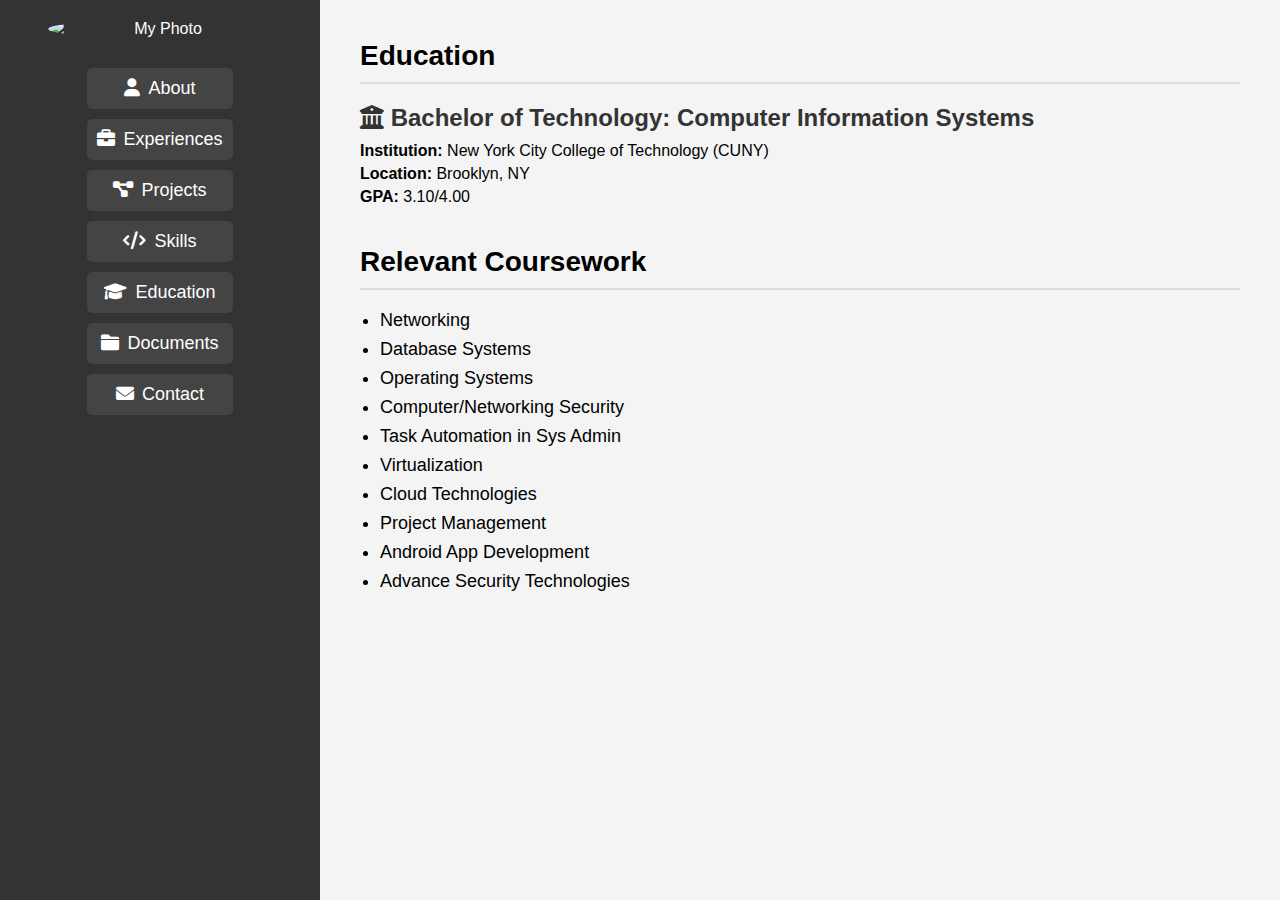
==== education.html @ 34cb1492 "Add files via upload" ====
<!DOCTYPE html>
<html lang="en">
<head>
    <meta charset="UTF-8">
    <meta name="viewport" content="width=device-width, initial-scale=1.0">
    <title>Education - Subahu Paul</title>
    <link rel="stylesheet" href="styles.css">
	<link rel="stylesheet" href="https://cdnjs.cloudflare.com/ajax/libs/font-awesome/6.0.0-beta3/css/all.min.css">

</head>
<body>
    <div class="container">
        <div class="left-side">
            <img src="me.jpg" alt="My Photo" class="profile-pic">
            <nav class="nav-bar">
                <ul>
                    <li><a href="index.html"><i class="fas fa-user"></i>About</a></li>
                    <li><a href="experiences.html"><i class="fas fa-briefcase"></i>Experiences</a></li>
                    <li><a href="projects.html"><i class="fas fa-project-diagram"></i>Projects</a></li>
                    <li><a href="skills.html"><i class="fas fa-code"></i>Skills</a></li>
                    <li><a href="education.html"><i class="fas fa-graduation-cap"></i>Education</a></li>
					<li><a href="documents.html"><i class="fas fa-folder"></i>Documents</a></li>
                    <li><a href="contact.html"><i class="fas fa-envelope"></i>Contact</a></li>
                </ul>
            </nav>
        </div>
        <div class="right-side">
            <section class="education">
                <h1>Education</h1>

                <div class="education-details">
                    <h2><i class="fas fa-university"></i> Bachelor of Technology: Computer Information Systems</h2>
                    <p><strong>Institution:</strong> New York City College of Technology (CUNY)</p>
                    <p><strong>Location:</strong> Brooklyn, NY</p>
                    <p><strong>GPA:</strong> 3.10/4.00</p>
                </div>
            </section>

            <section class="coursework">
                <h1>Relevant Coursework</h1>
                <ul>
                    <li>Networking</li>
                    <li>Database Systems</li>
                    <li>Operating Systems</li>
                    <li>Computer/Networking Security</li>
                    <li>Task Automation in Sys Admin</li>
                    <li>Virtualization</li>
                    <li>Cloud Technologies</li>
                    <li>Project Management</li>
                    <li>Android App Development</li>
                    <li>Advance Security Technologies</li>
                </ul>
            </section>
        </div>
    </div>
</body>
</html>
---- styles.css ----
/* General Styles */
* {
    margin: 0;
    padding: 0;
    box-sizing: border-box;
}

body {
    font-family: Arial, sans-serif;
    display: flex;
    height: 100vh;
    background-color: #f4f4f4;
}

button {
    margin-top: 10px;
    padding: 10px 20px;
    font-size: 16px;
    background-color: #333;
    color: #fff;
    border: none;
    border-radius: 5px;
    cursor: pointer;
}

button:hover {
    background-color: #555;
}

.container {
    display: flex;
    width: 100%;
    height: 100%;
}

.left-side {
    width: 25%;
    padding: 20px;
    background-color: #333;
    color: #fff;
    text-align: center;
    display: flex;
    flex-direction: column;
    align-items: center;
}

.profile-pic {
    width: 80%;
    border-radius: 50%;
    margin-bottom: 20px;
}

.nav-bar ul {
    list-style-type: none;
    padding: 0;
    width: 100%;
}

.nav-bar ul li {
    margin: 10px 0;
}

.nav-bar ul li a {
    text-decoration: none;
    color: #fff;
    font-size: 18px;
    display: block;
    padding: 10px;
    background-color: #444;
    border-radius: 5px;
    text-align: center;
}

.nav-bar ul li a i {
    margin-right: 8px;
}

.nav-bar ul li a:hover {
    background-color: #555;
}

.right-side {
    width: 75%;
    padding: 40px;
    overflow-y: auto;
}

/* Project Card Styles */
.project-card {
    background-color: #fff;
    border-radius: 10px;
    box-shadow: 0 4px 8px rgba(0, 0, 0, 0.1);
    padding: 20px;
    margin-bottom: 20px;
    transition: transform 0.2s ease, box-shadow 0.2s ease;
}

.project-card h2 {
    font-size: 24px;
    margin-bottom: 10px;
}

.project-card p {
    font-size: 16px;
    line-height: 1.6;
    margin-bottom: 15px;
}

.project-card .view-project-btn {
    padding: 10px 20px;
    font-size: 16px;
    background-color: #333;
    color: #fff;
    border: none;
    border-radius: 5px;
    cursor: pointer;
}

.project-card .view-project-btn:hover {
    background-color: #555;
}

.project-card:hover {
    transform: translateY(-5px);
    box-shadow: 0 8px 16px rgba(0, 0, 0, 0.2);
}

/* Modal Styles */
.modal {
    display: none;
    position: fixed;
    z-index: 1;
    left: 0;
    top: 0;
    width: 100%;
    height: 100%;
    overflow: auto;
    background-color: rgba(0, 0, 0, 0.5);
    padding-top: 60px;
}

.modal-content {
    background-color: #fff;
    margin: 5% auto;
    padding: 20px;
    border: 1px solid #888;
    width: 80%;
    max-width: 600px;
    border-radius: 10px;
    box-shadow: 0 4px 8px rgba(0, 0, 0, 0.1);
}

.close-btn {
    color: #aaa;
    float: right;
    font-size: 28px;
    font-weight: bold;
    cursor: pointer;
}

.close-btn:hover,
.close-btn:focus {
    color: #000;
    text-decoration: none;
    cursor: pointer;
}

.modal-content h2 {
    margin-bottom: 20px;
    font-size: 24px;
}

.modal-content ul {
    list-style-type: none;
    padding: 0;
}

.modal-content ul li {
    margin: 10px 0;
}

.modal-content ul li a {
    color: #007bff;
    text-decoration: none;
    font-size: 18px;
}

.modal-content ul li a:hover {
    text-decoration: underline;
}
/* Experience Section Styles */
.experiences {
    margin-top: 20px;
}

.experience {
    margin-bottom: 40px;
    padding: 20px;
    background-color: #fff;
    border-radius: 10px;
    box-shadow: 0 4px 8px rgba(0, 0, 0, 0.1);
}

.experience h2 {
    font-size: 22px;
    margin-bottom: 5px;
}

.experience h3 {
    font-size: 18px;
    color: #555;
    margin-bottom: 10px;
}

.experience ul {
    list-style-type: disc;
    padding-left: 20px;
}

.experience ul li {
    font-size: 16px;
    line-height: 1.6;
    margin-bottom: 10px;
}

/* Skills Section Styles */
.skills {
    margin-top: 20px;
}

.skill-section {
    margin-bottom: 30px;
    padding: 15px;
    background-color: #f9f9f9;
    border-radius: 8px;
    box-shadow: 0 3px 6px rgba(0, 0, 0, 0.1);
}

.skill-section h2 {
    font-size: 20px;
    margin-bottom: 10px;
    color: #333;
}

.skill-section p {
    font-size: 16px;
    line-height: 1.5;
    color: #555;
}

/* Education section styling */
.education {
    margin-bottom: 40px;
}

.education h1 {
    font-size: 28px;
    border-bottom: 2px solid #ddd;
    padding-bottom: 10px;
    margin-bottom: 20px;
}

.education-details {
    margin-bottom: 20px;
}

.education-details h2 {
    font-size: 24px;
    color: #333;
    margin-bottom: 10px;
}

.education-details p {
    margin: 5px 0;
}

/* Relevant Coursework styling */
.coursework {
    margin-bottom: 40px;
}

.coursework h1 {
    font-size: 28px;
    border-bottom: 2px solid #ddd;
    padding-bottom: 10px;
    margin-bottom: 20px;
}

.coursework ul {
    list-style-type: disc;
    padding-left: 20px;
    margin: 0;
}

.coursework ul li {
    margin-bottom: 8px;
    font-size: 18px;
}

/* Documents section styling */
.documents {
    padding: 20px;
}

.documents h1 {
    font-size: 28px;
    border-bottom: 2px solid #ddd;
    padding-bottom: 10px;
    margin-bottom: 20px;
}

.document-cards {
    display: flex;
    justify-content: space-around;
}

.document-card {
    background-color: #f4f4f4;
    padding: 20px;
    text-align: center;
    border-radius: 8px;
    width: 45%;
    box-shadow: 0 2px 5px rgba(0, 0, 0, 0.1);
}

.document-card h2 {
    font-size: 22px;
    margin: 15px 0;
}

.document-icon {
    font-size: 50px;
    color: #d9534f;
}

.btn {
    display: inline-block;
    padding: 10px 20px;
    background-color: #007bff;
    color: white;
    text-decoration: none;
    border-radius: 5px;
    margin-top: 10px;
    transition: background-color 0.3s ease;
}

.btn:hover {
    background-color: #0056b3;
}

/* Contact section styling */
.contact-section {
    padding: 20px;
}

.contact-section h1 {
    font-size: 28px;
    border-bottom: 2px solid #ddd;
    padding-bottom: 10px;
    margin-bottom: 20px;
    color: black;
}

.contact-list {
    list-style: none;
    padding: 0;
}

.contact-list li {
    display: flex;
    align-items: center;
    font-size: 18px;
    margin-bottom: 15px;
}

.contact-list li i {
    font-size: 24px;
    color: black;
    margin-right: 10px;
}

.contact-list li span, .contact-list li a {
    color: black;
    text-decoration: none;
}

.contact-list li a:hover {
    text-decoration: underline;
}



/* About section styling */
.about-section {
    padding: 20px;
}

.about-section h1 {
    font-size: 28px;
    border-bottom: 2px solid gray;
    padding-bottom: 10px;
    margin-bottom: 20px;
    color: black;
}

.about-section h2 {
    font-size: 24px;
    margin-top: 10px;
    margin-bottom: 20px;
    color: black;
}

.about-section p {
    font-size: 18px;
    line-height: 1.6;
    color: black;
    margin-bottom: 20px;
}

#read-more {
    display: inline-block;
    padding: 10px 20px;
    font-size: 16px;
    background-color: black;
    color: white;
    border: none;
    cursor: pointer;
    margin-top: 20px;
}

#read-more:hover {
    background-color: gray;
}

.more-content {
    margin-top: 20px;
}
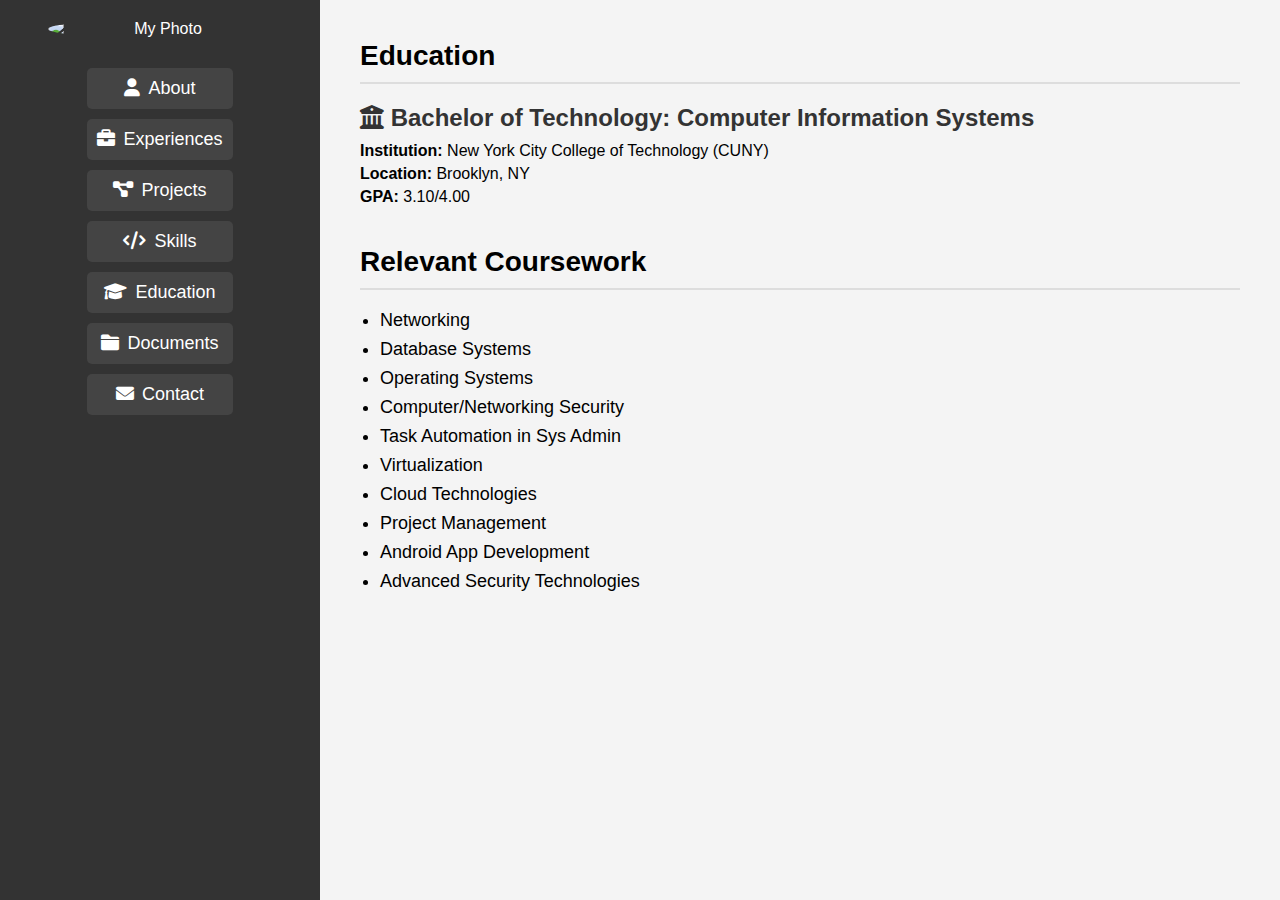
==== commit 22380caa: "Update education.html" ====
--- a/education.html
+++ b/education.html
@@ -48,7 +48,7 @@
                     <li>Cloud Technologies</li>
                     <li>Project Management</li>
                     <li>Android App Development</li>
-                    <li>Advance Security Technologies</li>
+                    <li>Advanced Security Technologies</li>
                 </ul>
             </section>
         </div>
